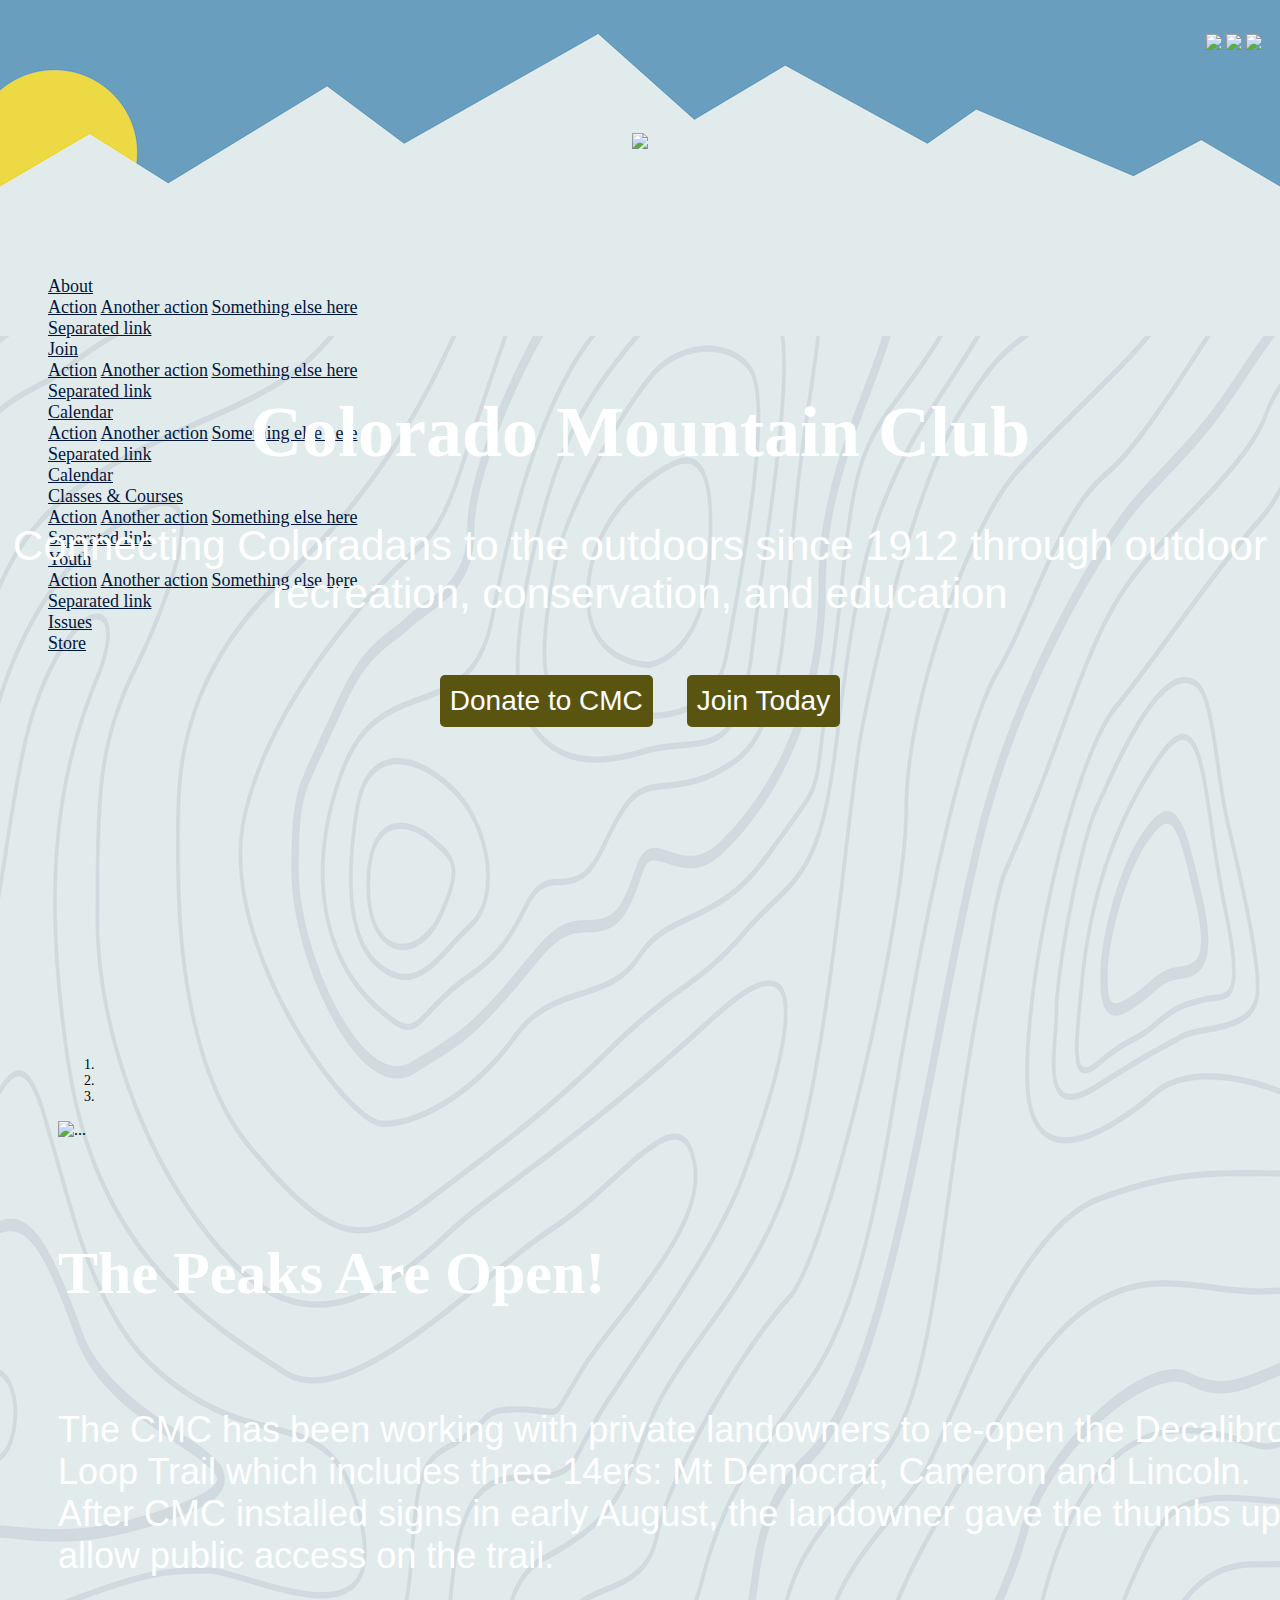
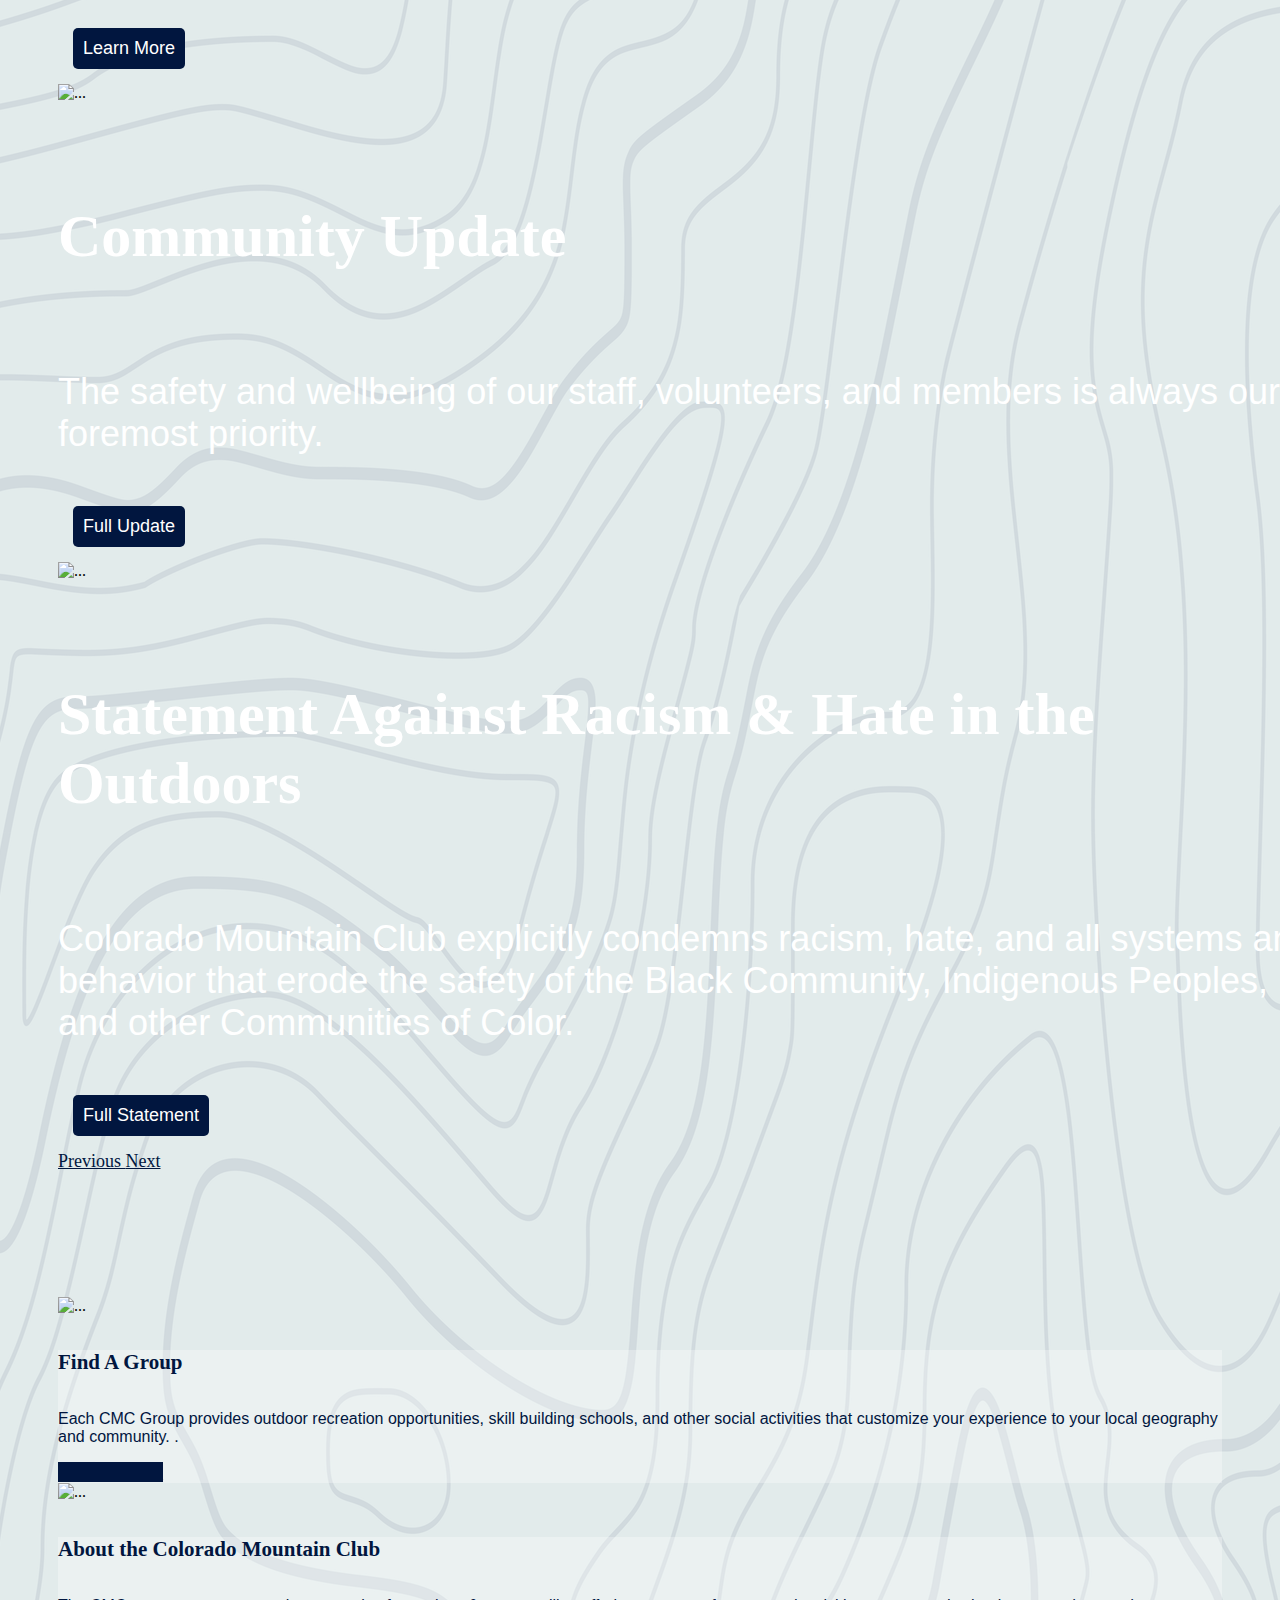
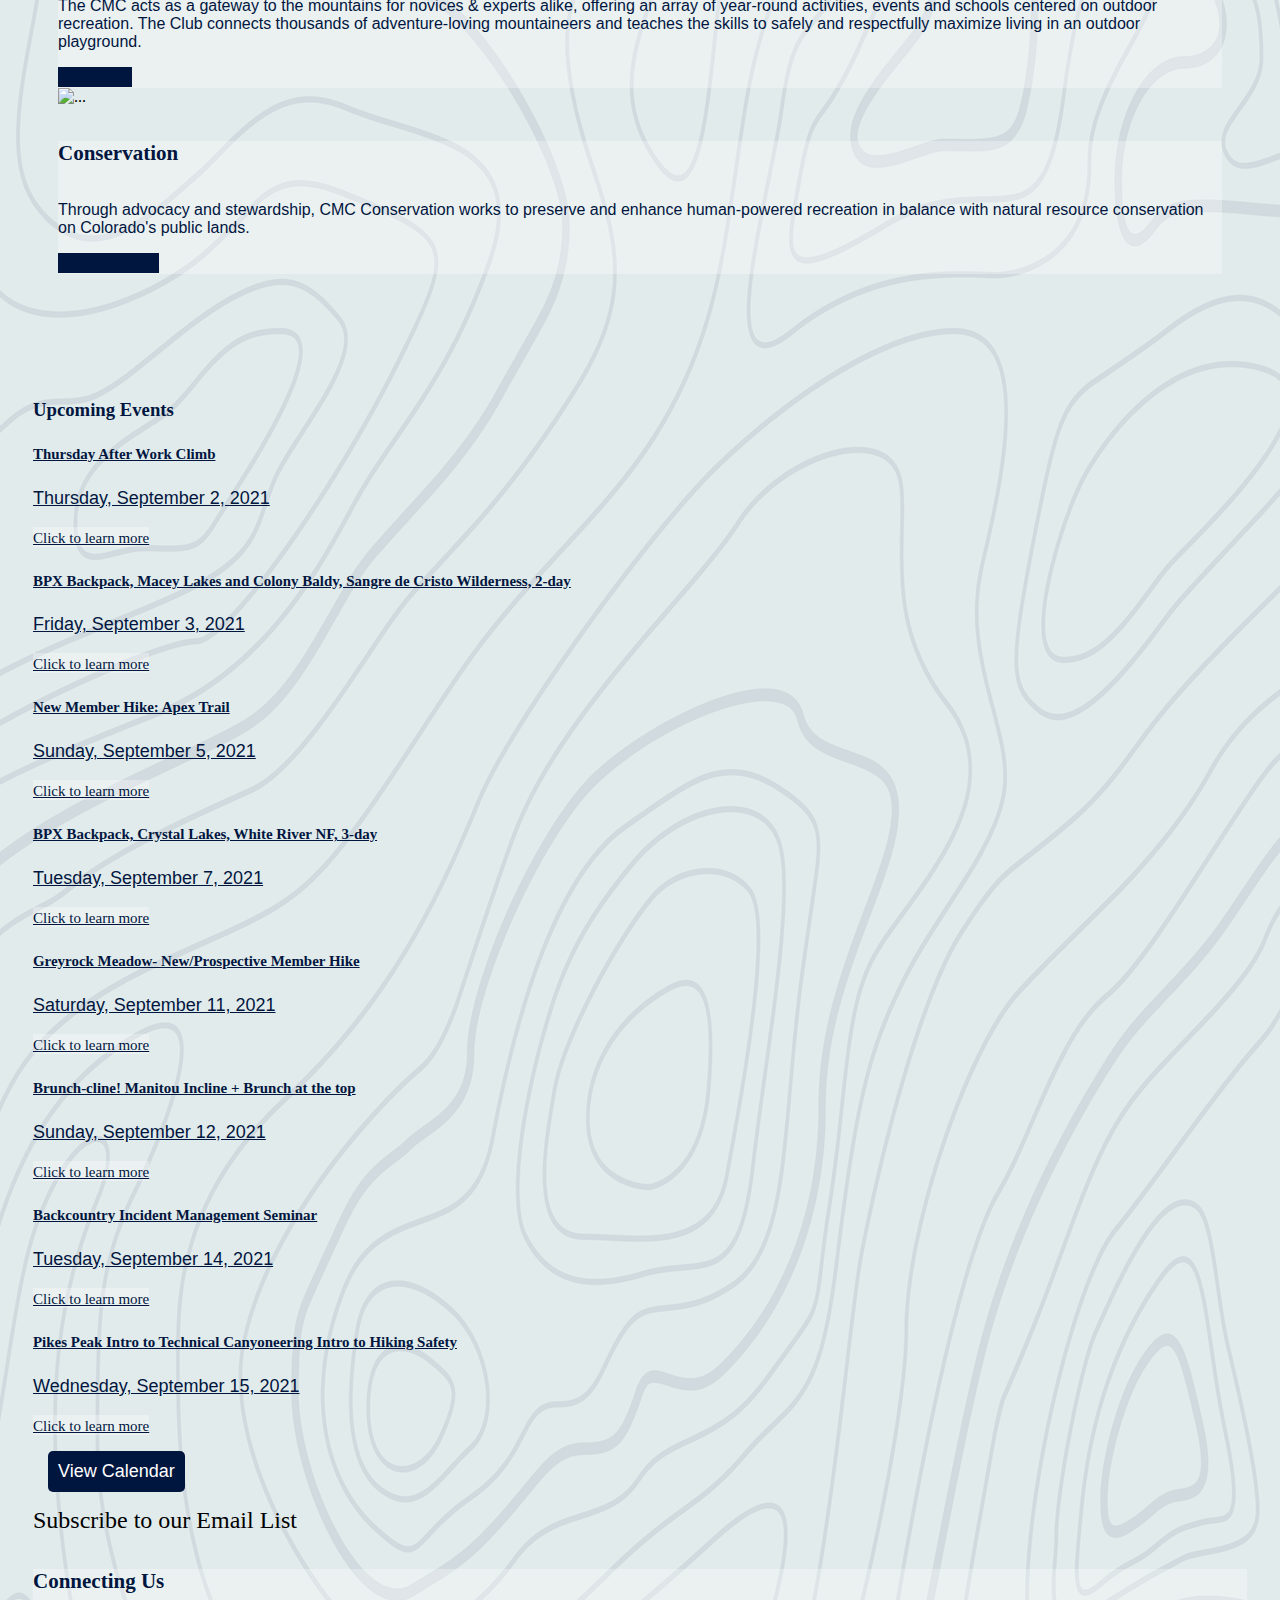
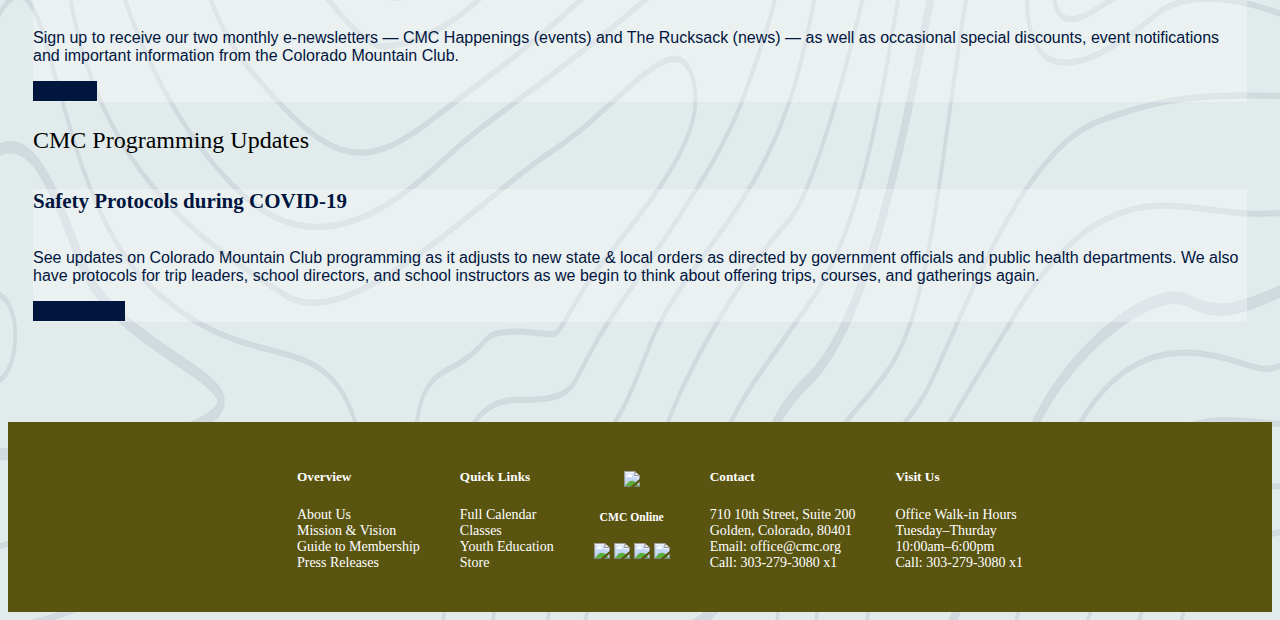
==== index.html @ 7814a01b "code" ====
<!DOCTYPE html>
<html lang="en">

<head>
    <title>CMC Redesign</title>

    <link rel="stylesheet" href="https://cdn.jsdelivr.net/npm/bootstrap@4.6.0/dist/css/bootstrap.min.css" integrity="sha384-B0vP5xmATw1+K9KRQjQERJvTumQW0nPEzvF6L/Z6nronJ3oUOFUFpCjEUQouq2+l" crossorigin="anonymous">

    <link rel="stylesheet" href="css/index.css">


</head>

<body>
    <header>

        <!--Mountain Header Graphic Here-->

 <div class="container-grid">
  <div class="iconBar">
      <ul>
        <li class="inline-block"> <img src="Images/icons/donate.png" width="75%"> </li>
        <li class="inline-block"> <img src="Images/icons/login@2x.png" width="75%"> </li>
        <li class="inline-block"> <img src="Images/icons/search.png" width="75%"> </li>
      </ul>
  </div> 

  <div class="logo">
    <img src="Images/logo-cmc@2x.png">
  </div>

</div>

        

        <!--Navigation start -->

          <ul class="nav justify-content-center">
            <li class="nav-item dropdown">
              <a class="nav-link dropdown-toggle" data-toggle="dropdown" href="#" role="button" aria-haspopup="true" aria-expanded="false">About</a>
              <div class="dropdown-menu">
                <a class="dropdown-item" href="#">Action</a>
                <a class="dropdown-item" href="#">Another action</a>
                <a class="dropdown-item" href="#">Something else here</a>
                <div class="dropdown-divider"></div>
                <a class="dropdown-item" href="#">Separated link</a>
              </div>
            </li>
            <li class="nav-item dropdown">
              <a class="nav-link dropdown-toggle" data-toggle="dropdown" href="#" role="button" aria-haspopup="true" aria-expanded="false">Join</a>
              <div class="dropdown-menu">
                <a class="dropdown-item" href="#">Action</a>
                <a class="dropdown-item" href="#">Another action</a>
                <a class="dropdown-item" href="#">Something else here</a>
                <div class="dropdown-divider"></div>
                <a class="dropdown-item" href="#">Separated link</a>
              </div>
            </li>
            <li class="nav-item dropdown">
              <a class="nav-link dropdown-toggle" data-toggle="dropdown" href="#" role="button" aria-haspopup="true" aria-expanded="false">Calendar</a>
              <div class="dropdown-menu">
                <a class="dropdown-item" href="#">Action</a>
                <a class="dropdown-item" href="#">Another action</a>
                <a class="dropdown-item" href="#">Something else here</a>
                <div class="dropdown-divider"></div>
                <a class="dropdown-item" href="#">Separated link</a>
              </div>
            </li>
            
            <li class="nav-item">
              <a class="nav-link active" href="#">Calendar</a>
            </li>
        
            <li class="nav-item dropdown">
              <a class="nav-link dropdown-toggle" data-toggle="dropdown" href="#" role="button" aria-haspopup="true" aria-expanded="false">Classes & Courses</a>
              <div class="dropdown-menu">
                <a class="dropdown-item" href="#">Action</a>
                <a class="dropdown-item" href="#">Another action</a>
                <a class="dropdown-item" href="#">Something else here</a>
                <div class="dropdown-divider"></div>
                <a class="dropdown-item" href="#">Separated link</a>
              </div>
            </li>
        
            <li class="nav-item dropdown">
              <a class="nav-link dropdown-toggle" data-toggle="dropdown" href="#" role="button" aria-haspopup="true" aria-expanded="false">Youth</a>
              <div class="dropdown-menu">
                <a class="dropdown-item" href="#">Action</a>
                <a class="dropdown-item" href="#">Another action</a>
                <a class="dropdown-item" href="#">Something else here</a>
                <div class="dropdown-divider"></div>
                <a class="dropdown-item" href="#">Separated link</a>
              </div>
            </li>
        
            <li class="nav-item">
              <a class="nav-link" href="#">Issues</a>
            </li>
            <li class="nav-item">
              <a class="nav-link" href="#">Store</a>
            </li>
        
          </ul>
 <!--Navigation end-->

    </header>

<!--jumbotron start--> 
<div class="jumbotron jumbotron-fluid">

 

    <div class="container">
      <h1 class="display-4">Colorado Mountain Club</h1>
      <p class="lead">Connecting Coloradans to the outdoors since 1912 through outdoor recreation, conservation, and education</p>
      <div class="headerBtns">
        <button class="greenBtns">Donate to CMC</button>
        <button class="greenBtns">Join Today</button>
      </div>
    </div>
  </div>

<!--jumbotron end--> 

<!--carousel start--> 

<div class="slider">

  <div id="carouselExampleCaptions" class="carousel slide carousel-fade" data-ride="carousel">
      <ol class="carousel-indicators">
        <li data-target="#carouselExampleCaptions" data-slide-to="0" class="active"></li>
        <li data-target="#carouselExampleCaptions" data-slide-to="1"></li>
        <li data-target="#carouselExampleCaptions" data-slide-to="2"></li>
      </ol>
      <div class="carousel-inner">
        <div class="carousel-item active">
          <img src="Images/peaksopen.jpg" class="d-block w-100" alt="...">
          <div class="carousel-caption d-md-block">
            <h5 class="sliderHeader">The Peaks Are Open!</h5>
            <p class="sliderText">The CMC has been working with private landowners to re-open the Decalibron Loop Trail which includes three 14ers: Mt Democrat, Cameron and Lincoln. After CMC installed signs in early August, the landowner gave the thumbs up to allow public access on the trail.</p>
            <button class="blueBtn">Learn More</button>
          </div>
        </div>
        <div class="carousel-item">
          <img src="Images/hands.jpeg" class="d-block w-100" alt="...">
          <div class="carousel-caption d-md-block">
            <h5 class="sliderHeader">Community Update</h5>
            <p class="sliderText">The safety and wellbeing of our staff, volunteers, and members is always our foremost priority.</p>
            <button class="blueBtn">Full Update</button>
          </div>
        </div>
        <div class="carousel-item">
          <img src="Images/againsthate.jpeg" class="d-block w-100" alt="...">
          <div class="carousel-caption d-md-block">
            <h5 class="sliderHeader">Statement Against Racism & Hate
              in the Outdoors</h5>
            <p class="sliderText">Colorado Mountain Club explicitly condemns racism, hate, and all systems and behavior that erode the safety of the Black Community, Indigenous Peoples, and other Communities of Color.</p>
            <button class="blueBtn">Full Statement</button>
          </div>
        </div>
      </div>
      <a class="carousel-control-prev" href="#carouselExampleCaptions" role="button" data-slide="prev">
        <span class="carousel-control-prev-icon" aria-hidden="true"></span>
        <span class="sr-only">Previous</span>
      </a>
      <a class="carousel-control-next" href="#carouselExampleCaptions" role="button" data-slide="next">
        <span class="carousel-control-next-icon" aria-hidden="true"></span>
        <span class="sr-only">Next</span>
      </a>
    </div>
  </div>
  <!--carousel end--> 

 <!--3 main cards start-->   
<div class="mainCards">
    <div class="row">

        <div class="col-lg-4 col-md-4 col-sm-12">
          <div class="card">
            <img src="Images/findagroup.jpg" class="card-img-top" alt="...">
            <div class="card-body">
              <h5 class="card-title">Find A Group</h5>
              <p class="card-text">Each CMC Group provides outdoor recreation opportunities, skill building schools, and other social activities that customize your experience to your local geography and community. .</p>
              <a href="#" class="btn btn-primary">Find a Group</a>
            </div>
          </div>
        </div>

        <div class="col-lg-4 col-md-4 col-sm-12">
            <div class="card">
                <img src="Images/groupski.jpeg" class="card-img-top" alt="...">
              <div class="card-body">
                <h5 class="card-title">About the Colorado Mountain Club</h5>
                <p class="card-text">The CMC acts as a gateway to the mountains for novices & experts alike, offering an array of year-round activities, events and schools centered on outdoor recreation. The Club connects thousands of adventure-loving mountaineers and teaches the skills to safely and respectfully maximize living in an outdoor playground.</p>
                <a href="#" class="btn btn-primary">About Us</a>
              </div>
            </div>
          </div>

          <div class="col-lg-4 col-md-4 col-sm-12">
            <div class="card">
              <img src="Images/conservation.jpeg" class="card-img-top" alt="...">
              <div class="card-body">
                <h5 class="card-title">Conservation</h5>
                <p class="card-text">Through advocacy and stewardship, CMC Conservation works to preserve and enhance human-powered recreation in balance with natural resource conservation on Colorado's public lands.</p>
                <a href="#" class="btn btn-primary">Get Involved</a>
              </div>
            </div>
          </div>

      </div>
</div>
<!--3 main cards end--> 
 

<!--bottom info start--> 

<!--calendar start--> 
<div class="calendar">
  <h3>Upcoming Events</h3>
  <div class="row">
    

    <div class="col-lg-3 col-md-3 col-sm-6">
  
      <div class="list-group list-group-flush">
        <a href="#" class="list-group-item list-group-item-action">
          <div class="d-flex w-100 justify-content-between">
            <h5 class="mb-1">Thursday After Work Climb</h5>
          </div>
          <p class="mb-1">Thursday, September 2, 2021</p>
          <small>Click to learn more</small>
        </a>
        <a href="#" class="list-group-item list-group-item-action">
          <div class="d-flex w-100 justify-content-between">
            <h5 class="mb-1">BPX Backpack, Macey Lakes and Colony Baldy, Sangre de Cristo Wilderness, 2-day</h5>
          </div>
          <p class="mb-1">Friday, September 3, 2021</p>
          <small class="text-muted">Click to learn more</small>
        </a>
        <a href="#" class="list-group-item list-group-item-action">
          <div class="d-flex w-100 justify-content-between">
            <h5 class="mb-1">New Member Hike: Apex Trail</h5>
          </div>
          <p class="mb-1">Sunday, September 5, 2021</p>
          <small class="text-muted">Click to learn more</small>
        </a>
        <a href="#" class="list-group-item list-group-item-action">
          <div class="d-flex w-100 justify-content-between">
            <h5 class="mb-1">BPX Backpack, Crystal Lakes, White River NF, 3-day</h5>
          </div>
          <p class="mb-1">Tuesday, September 7, 2021</p>
          <small>Click to learn more</small>
        </a>
      </div>
    </div>

    <div class="col-lg-3 col-md-3 col-sm-6">
      <div class="list-group list-group-flush">
        
        <a href="#" class="list-group-item list-group-item-action">
          <div class="d-flex w-100 justify-content-between">
            <h5 class="mb-1">Greyrock Meadow- New/Prospective Member Hike</h5>
          </div>
          <p class="mb-1">Saturday, September 11, 2021</p>
          <small class="text-muted">Click to learn more</small>
        </a>
        <a href="#" class="list-group-item list-group-item-action">
          <div class="d-flex w-100 justify-content-between">
            <h5 class="mb-1">Brunch-cline! Manitou Incline + Brunch at the top</h5>
          </div>
          <p class="mb-1">Sunday, September 12, 2021</p>
          <small class="text-muted">Click to learn more</small>
        </a>
        <a href="#" class="list-group-item list-group-item-action">
          <div class="d-flex w-100 justify-content-between">
            <h5 class="mb-1">Backcountry Incident Management Seminar</h5>
          </div>
          <p class="mb-1">Tuesday, September 14, 2021</p>
          <small class="text-muted">Click to learn more</small>
        </a>
        <a href="#" class="list-group-item list-group-item-action">
          <div class="d-flex w-100 justify-content-between">
            <h5 class="mb-1">Pikes Peak Intro to Technical Canyoneering Intro to Hiking Safety</h5>
          </div>
          <p class="mb-1">Wednesday, September 15, 2021</p>
          <small class="text-muted">Click to learn more</small>
        </a>
      </div>
      <button class="blueBtn togglebtn">View Calendar</button>
      <div class="calToggle">
        <img src="Images/calendar-popup@2x.png" alt="calendar">
      </div>
    </div>
    
 <!--calendar end-->

    <div class="col-lg-6 col-md-6 col-sm-12">
      <div class="col-lg-12 col-md-12">
        <div class="card infoCard">
          <div class="card-header">
            Subscribe to our Email List
          </div>
          <div class="card-body">
            <h5 class="card-title">Connecting Us</h5>
            <p class="card-text">Sign up to receive our two monthly e-newsletters — CMC Happenings (events) and The Rucksack (news) — as well as occasional special discounts, event notifications and important information from the Colorado Mountain Club.</p>
            <a href="#" class="btn btn-primary">Sign Up</a>
          </div>
        </div>
        </div>
        
        <div class="col-lg-12 col-md-12">
        <div class="card infoCard">
          <div class="card-header">
            CMC Programming Updates
          </div>
          <div class="card-body">
            <h5 class="card-title">Safety Protocols during COVID-19</h5>
            <p class="card-text">See updates on Colorado Mountain Club programming as it adjusts to new state & local orders as directed by government officials and public health departments. We also have protocols for trip leaders, school directors, and school instructors as we begin to think about offering trips, courses, and gatherings again. </p>
            <a href="#" class="btn btn-primary">Learn More</a>
          </div>
        </div>
        </div>

    </div>
  <!--bottom info end-->

  </div>
</div>




<footer>

  <div class="row footerBox">
    <div class="col-lg-2 col-md-4 col-sm-12">
      <ul class="overview">
        <h5 class="footerHeading">Overview</h5>
          <li class="footItem">About Us</li>
          <li class="footItem">Mission & Vision</li>
          <li class="footItem">Guide to Membership</li>
          <li class="footItem">Press Releases</li>
      </ul>
    </div>

    <div class="col-lg-2 col-md-4 col-sm-12">
      <ul class="quickLinks">
        <h5 class="footerHeading">Quick Links</h5>
          <li class="footItem">Full Calendar</li>
          <li class="footItem">Classes</li>
          <li class="footItem">Youth Education</li>
          <li class="footItem">Store</li>
      </ul>
    </div>

    <div class="col-lg-2 col-md-4 col-sm-12">
      <ul class="socialLinks">
        <img src="Images/small-logo@2x.png">
          <li class="footItem"> <h5 class="footerHeading">CMC Online</h5> </li>
          <li class="footItem inline-block"> <img src="Images/icons/Icon awesome-facebook-square@2x.png"> </li>
          <li class="footItem inline-block"> <img src="Images/icons/Icon awesome-twitter@2x.png"> </li>
          <li class="footItem inline-block"> <img src="Images/icons/Icon awesome-instagram@2x.png"> </li>
          <li class="footItem inline-block"> <img src="Images/icons/Icon awesome-youtube@2x.png"> </li>
      </ul>
      
    </div>

    <div class="col-lg-2 col-md-4 col-sm-12">
      <ul class="contact">
        <h5 class="footerHeading">Contact</h5>
          <li class="footItem">710 10th Street, Suite 200<br>Golden, Colorado, 80401</li>
          <li class="footItem">Email: office@cmc.org</li>
          <li class="footItem">Call: 303-279-3080 x1</li>
      </ul>
    </div>

    <div class="col-lg-2 col-md-4 col-sm-12">
      <ul class="visit">
        <h5 class="footerHeading">Visit Us</h5>
        <li class="footItem">Office Walk-in Hours</li>
          <li class="footItem">Tuesday–Thurday <br> 10:00am–6:00pm</li>
          <li class="footItem">Call: 303-279-3080 x1</li>
      </ul>
    </div>

  </div>

</footer>




</body>


<script src="https://code.jquery.com/jquery-3.5.1.slim.min.js" integrity="sha384-DfXdz2htPH0lsSSs5nCTpuj/zy4C+OGpamoFVy38MVBnE+IbbVYUew+OrCXaRkfj" crossorigin="anonymous"></script>
<script src="https://cdn.jsdelivr.net/npm/bootstrap@4.6.0/dist/js/bootstrap.bundle.min.js" integrity="sha384-Piv4xVNRyMGpqkS2by6br4gNJ7DXjqk09RmUpJ8jgGtD7zP9yug3goQfGII0yAns" crossorigin="anonymous"></script>

<script src="js.js"></script>

</html>
---- css/index.css ----
body {
    background-image: url('../images/topo-map-bg-01.png');
    background-position: top;
    background-repeat: no-repeat;
}

.nav, a {
    color: #01163F;
    font-family: 'Montserrat';
    font-size: 18px;
}

.nav, a:hover {
    color: #707070;
}

header {
    height: 335px;
}



.container-grid {
    display: grid;
    height: 250px;
    grid-template-columns: 1fr 1fr 1fr;
    grid-template-rows: 1fr 1fr;
    grid-template-areas: "iconBar iconBar iconBar"
    "logo logo logo";
}

.iconBar {
    text-align: right;
    padding: 10px;
    grid-area: iconBar;
}

.logo {
    text-align: center; 
    grid-area: logo;

}


.mainCards {
    padding: 25px;
    margin: 25px;
}

.secondCards {
    padding: 25px;
    margin: 25px;
}

.slider {
    padding: 50px;
    width: 100%;
}



.jumbotron {
    background-image: url("../Images/header-img@2x.png");
    background-size: cover;
    background-repeat: none;
    height: 600px;
}

h1, h2, h3, h4, h5 {
    font-family: 'Montserrat';
    color: #01163F;
}


p {
    font-family: 'helvetica';
    size: 18px;
    color: #01163F;
}

.btn-primary {
    background-color: #01163F;
    border-color: #01163F;
    font-family: 'helvetica';
}

.btn-primary:hover {
    background-color: #699EBF;
    border-color: #699EBF;
    font-family: 'helvetica';
}

.greenBtns {
    background-color: #595410;
    border-color: #595410;
    border-radius: 5px;
    font-family: 'helvetica';
    font-size: 28px;
    color: white;
    margin: 15px;
    padding: 10px;
    border-style: none;
    
}

.greenBtns:hover {
    background-color: #699EBF;
    border-color: #699EBF;
    font-size: 32px;
    box-shadow: 0 12px 16px 0 rgba(0,0,0,0.24), 0 17px 50px 0 rgba(0,0,0,0.19);
    margin: 15px;
    padding: 15px;
}

.blueBtn {
    background-color: #01163F;
    border-color: #01163F;
    font-family: 'helvetica';
    border-radius: 5px;
    font-family: 'helvetica';
    font-size: 18px;
    color: white;
    margin: 15px;
    padding: 10px;
    border-style: none;
}

.blueBtn:hover {
    background-color: #699EBF;
    border-color: #699EBF;
}

.display-4 {
    color: white;
    font-size: 72px;
    text-align: center;
    font-weight: bold;
}

.lead {
    color: white;
    font-size: 42px;
    text-align: center;
}

.headerBtns {
    text-align: center;
}

.calendar {
    margin: 25px;
    margin-bottom: 100px;
    background-color: none;
}

.list-group {
    color: #01163F;
}

.list-group-item-action {
    background-color: rgba(255, 255, 255, 0.3);
}

.mb-1 {
    color: #01163F;
}

p.mb-1 {
    font-family: 'helvetica';
}

.sliderHeader {
    font-size: 60px;
    font-family: 'Montserrat';
    color: white;

}

.sliderText {
    font-size: 36px;
    font-family: 'helvetica';
    color: white;
}

.infoCard {
    margin-bottom: 25px;
}

.mainCards {
    margin-top: 50px;
    margin-bottom: 100px;
}

.card-header {
    font-family: 'Montserrat';
    font-size: 24px;
}

.card-title {
    font-family: 'Montserrat';
    font-size: 21px;
}

.footerBox {
    display: flex;
    align-items: center;
   justify-content: center;
   background-color: #595410;
   padding: 25px;
   
}

.footItem, ul {
   list-style-type: none;
   color: white;

}

.footItem, li {
    font-size: 14px;
}

.inline-block {
    display: inline-block;
     
}

.footerHeading {
    color: white;
}

.socialLinks {
    text-align: center;
}

.calToggle {
	display:none;
}


/* join page */

.memberQuotes {
    color: #595410;
    font-size: 24px;
    font-weight: light;

}

.card-body, .quoteCards {
    background-color: rgba(255, 255, 255, 0.3);
}

.copy {
    margin-left: 100px;
    margin-right: 100px;
    padding: 25px;
    text-align: center;
    
}



.joinCards {
    padding: 25px;
    margin: 25px;
    
}

.joinCardsTitle {
    color: white;
    size: 36px;
}

.joinCardsText {
    color: white;
}

.joinCardBody {
    margin-bottom: 25px;
    border-style: none;
}

.groups {
    margin: 50px;
    margin-bottom: 100px;
    background-color: none;
    
}

.btn-link {
    color: #01163F;
    font-size: 18px;

}

.btn-link:hover {
    color: white;
}

.list-group-item-action.active {
    background-color: #595410;
    border-color: #595410;
}

.groupsList {
    background-color: rgba(255, 255, 255, 0.3);
}

.groupsList:hover {
    background-color: #595410;
    border-color: #595410;
    color: white;
}



/* media query */
@media only screen and (max-width: 600px){
    .footerBox {
        display: grid;
        flex-direction: column;
        width: 100%;
        height: 100%;
        padding: 0 auto;
        text-align: center;
        grid-template-columns: 1fr;
        grid-template-areas: "overview"
        "quickLinks"
        "socialLinks"
        "contact"
        "visit";
    }



.display-4 {
    font-size: 36px;
}

.lead {
    font-size: 24px;
}

.slider {
    padding: 3px;
    width: 100%;
}

.sliderHeader {
    font-size: 18px;
}


.sliderText {
    font-size: 16px;
}

.card {
    margin-bottom: 25px;
}

.blueBtn {
    font-size: 14px;
    margin: 5px;
    padding: 5px;
}

.infoCard {
    margin-top: 20px;
    margin-bottom: 20px;
}

};
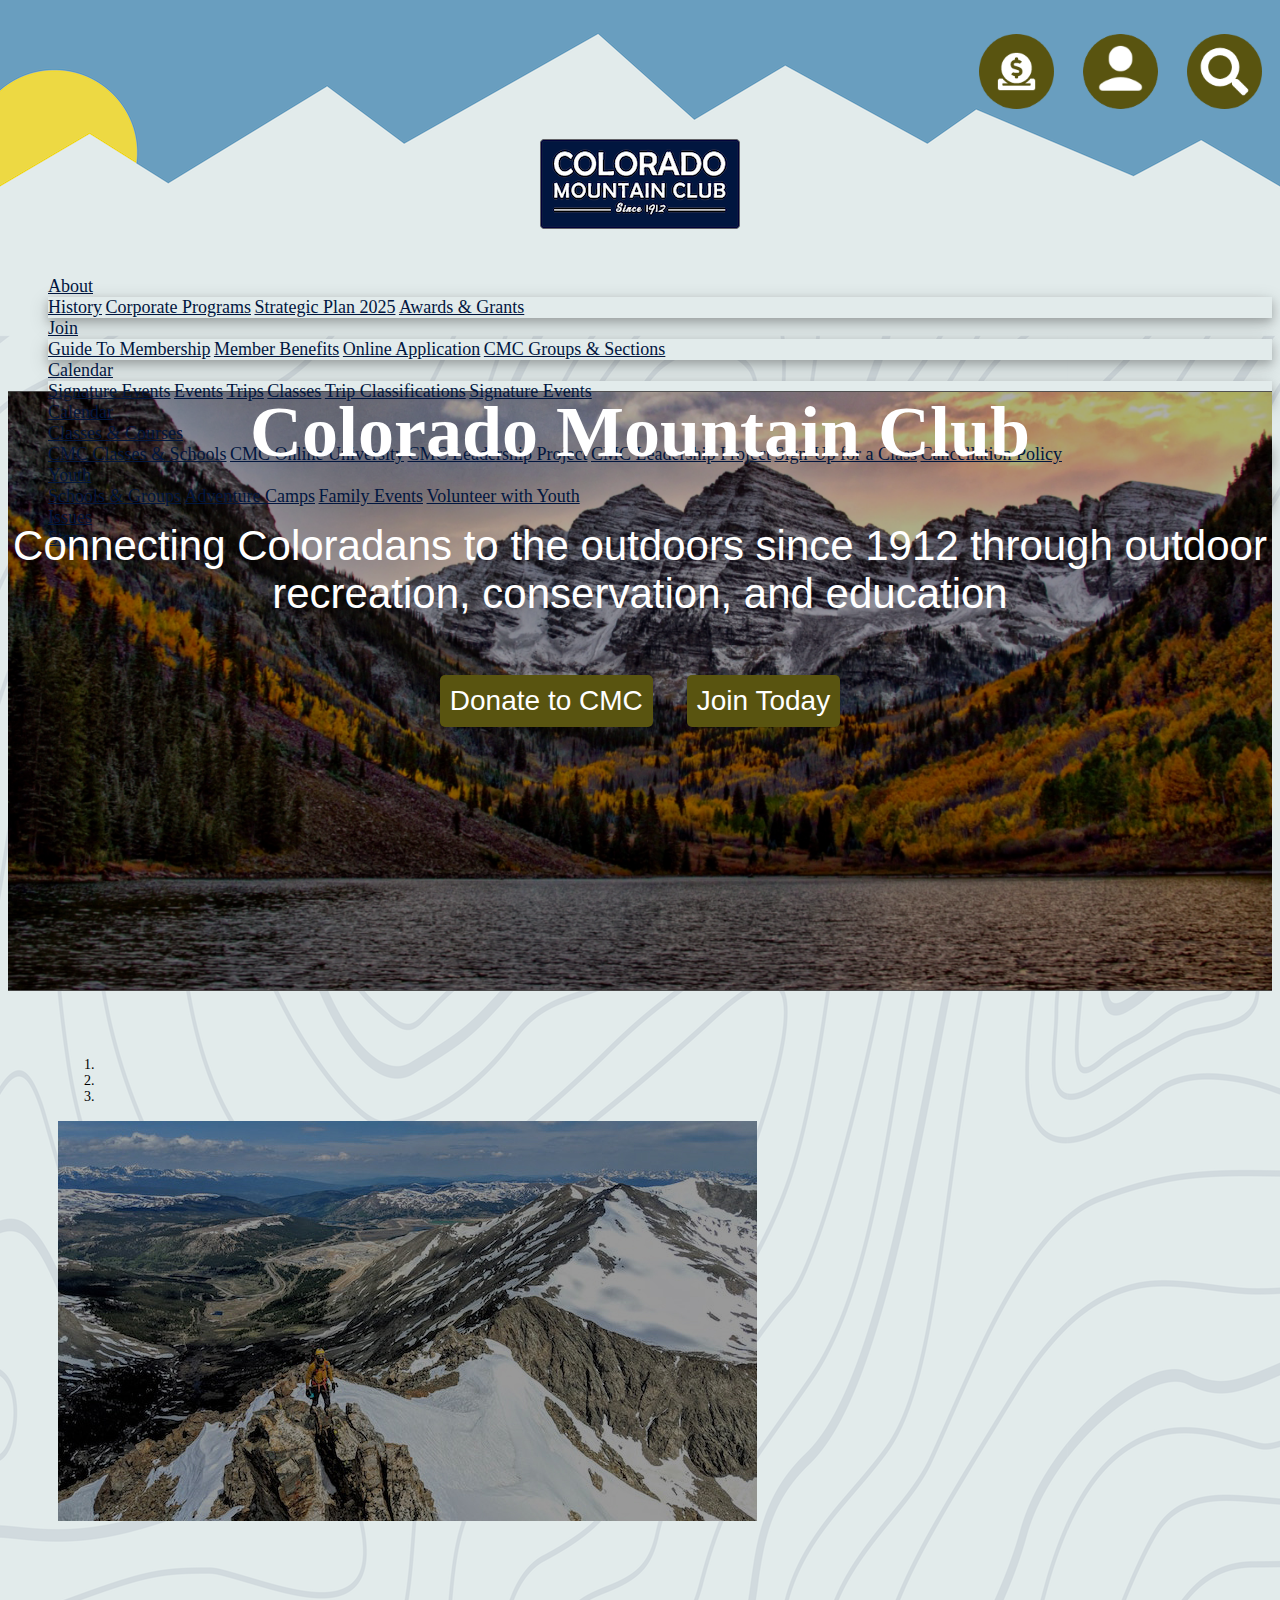
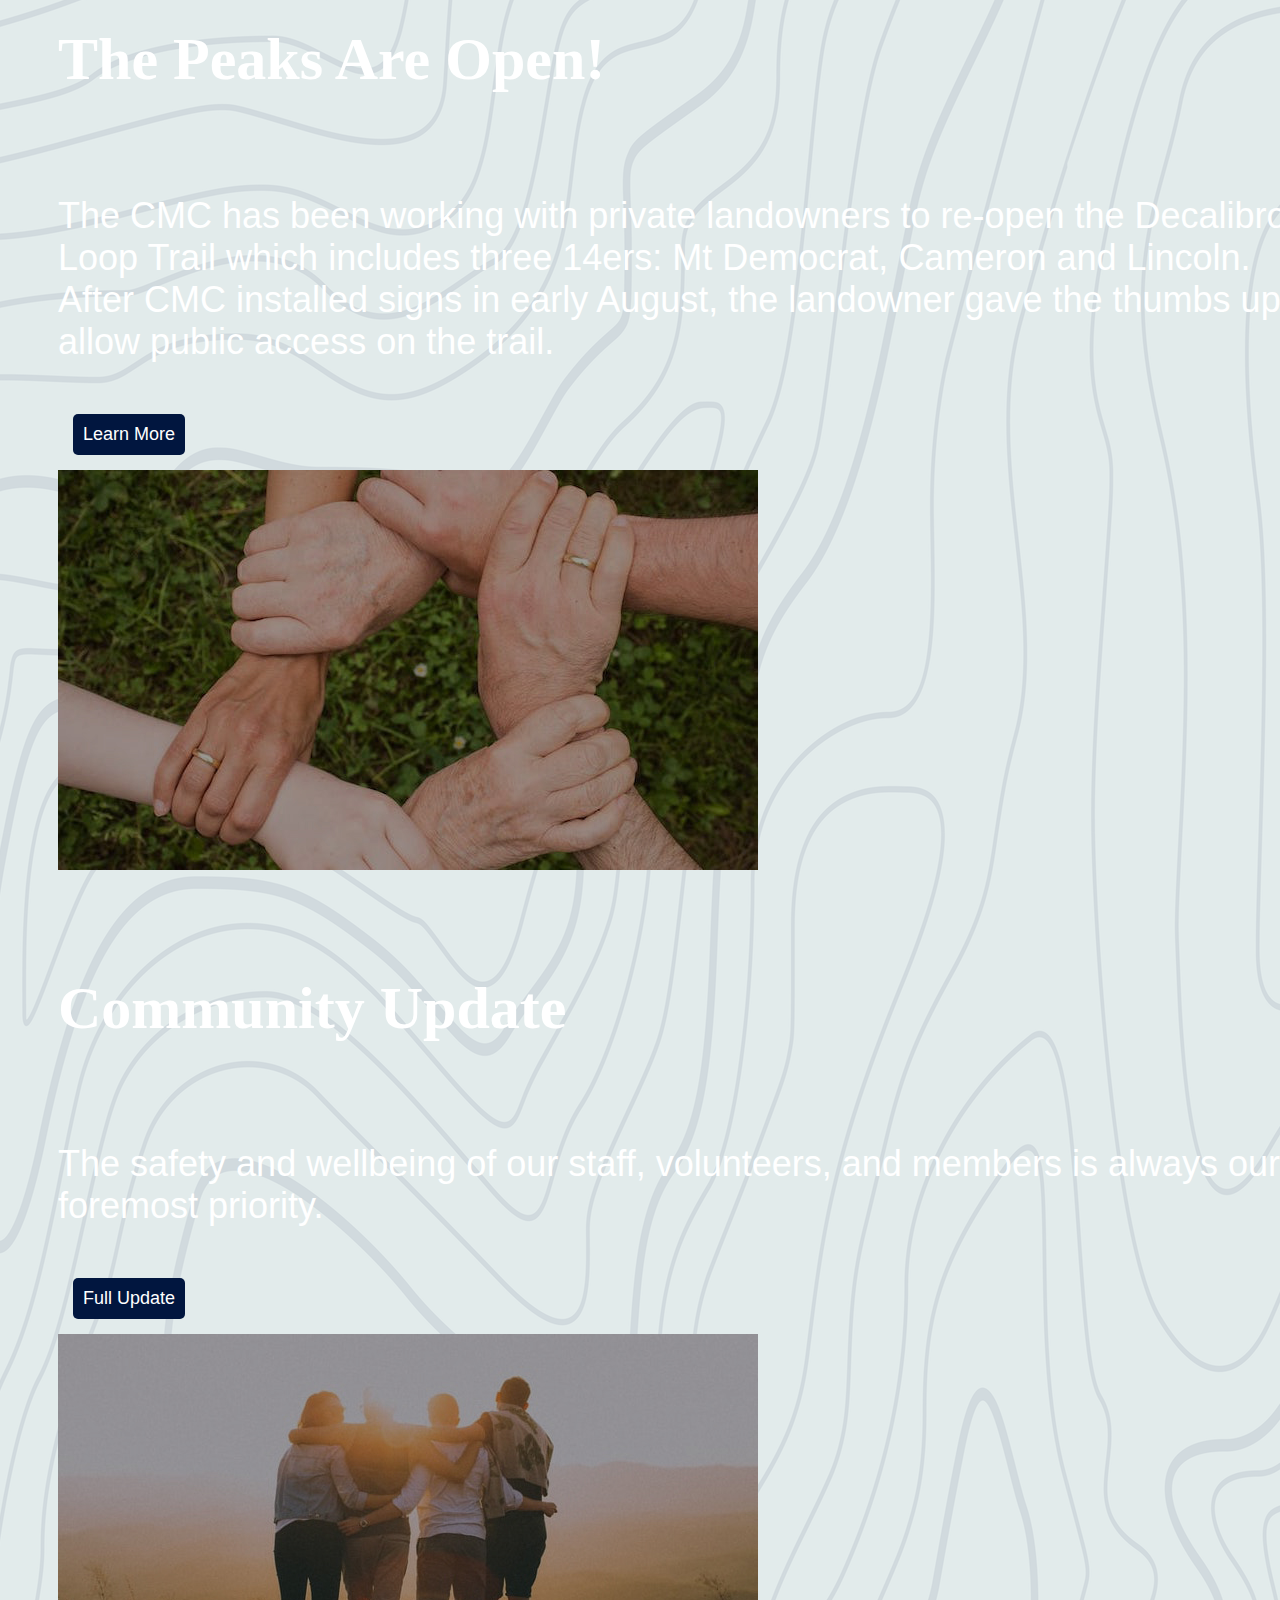
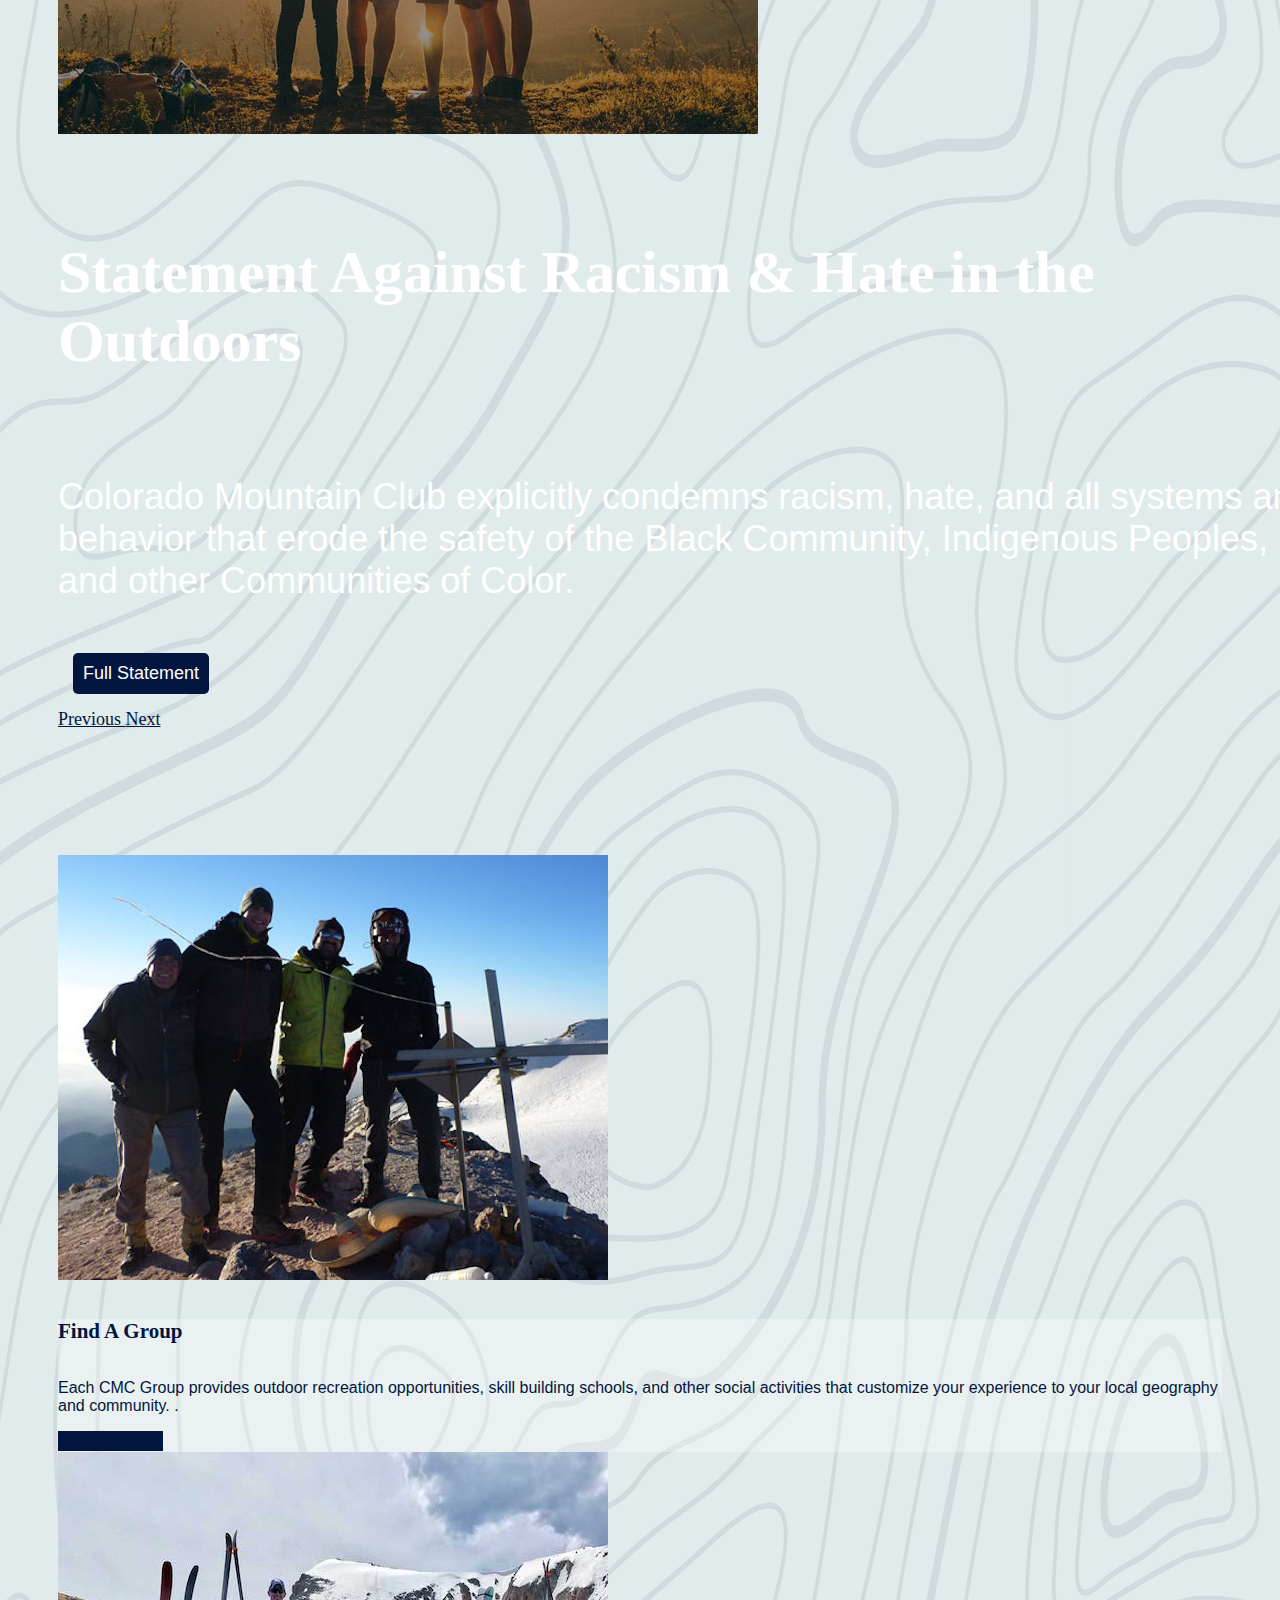
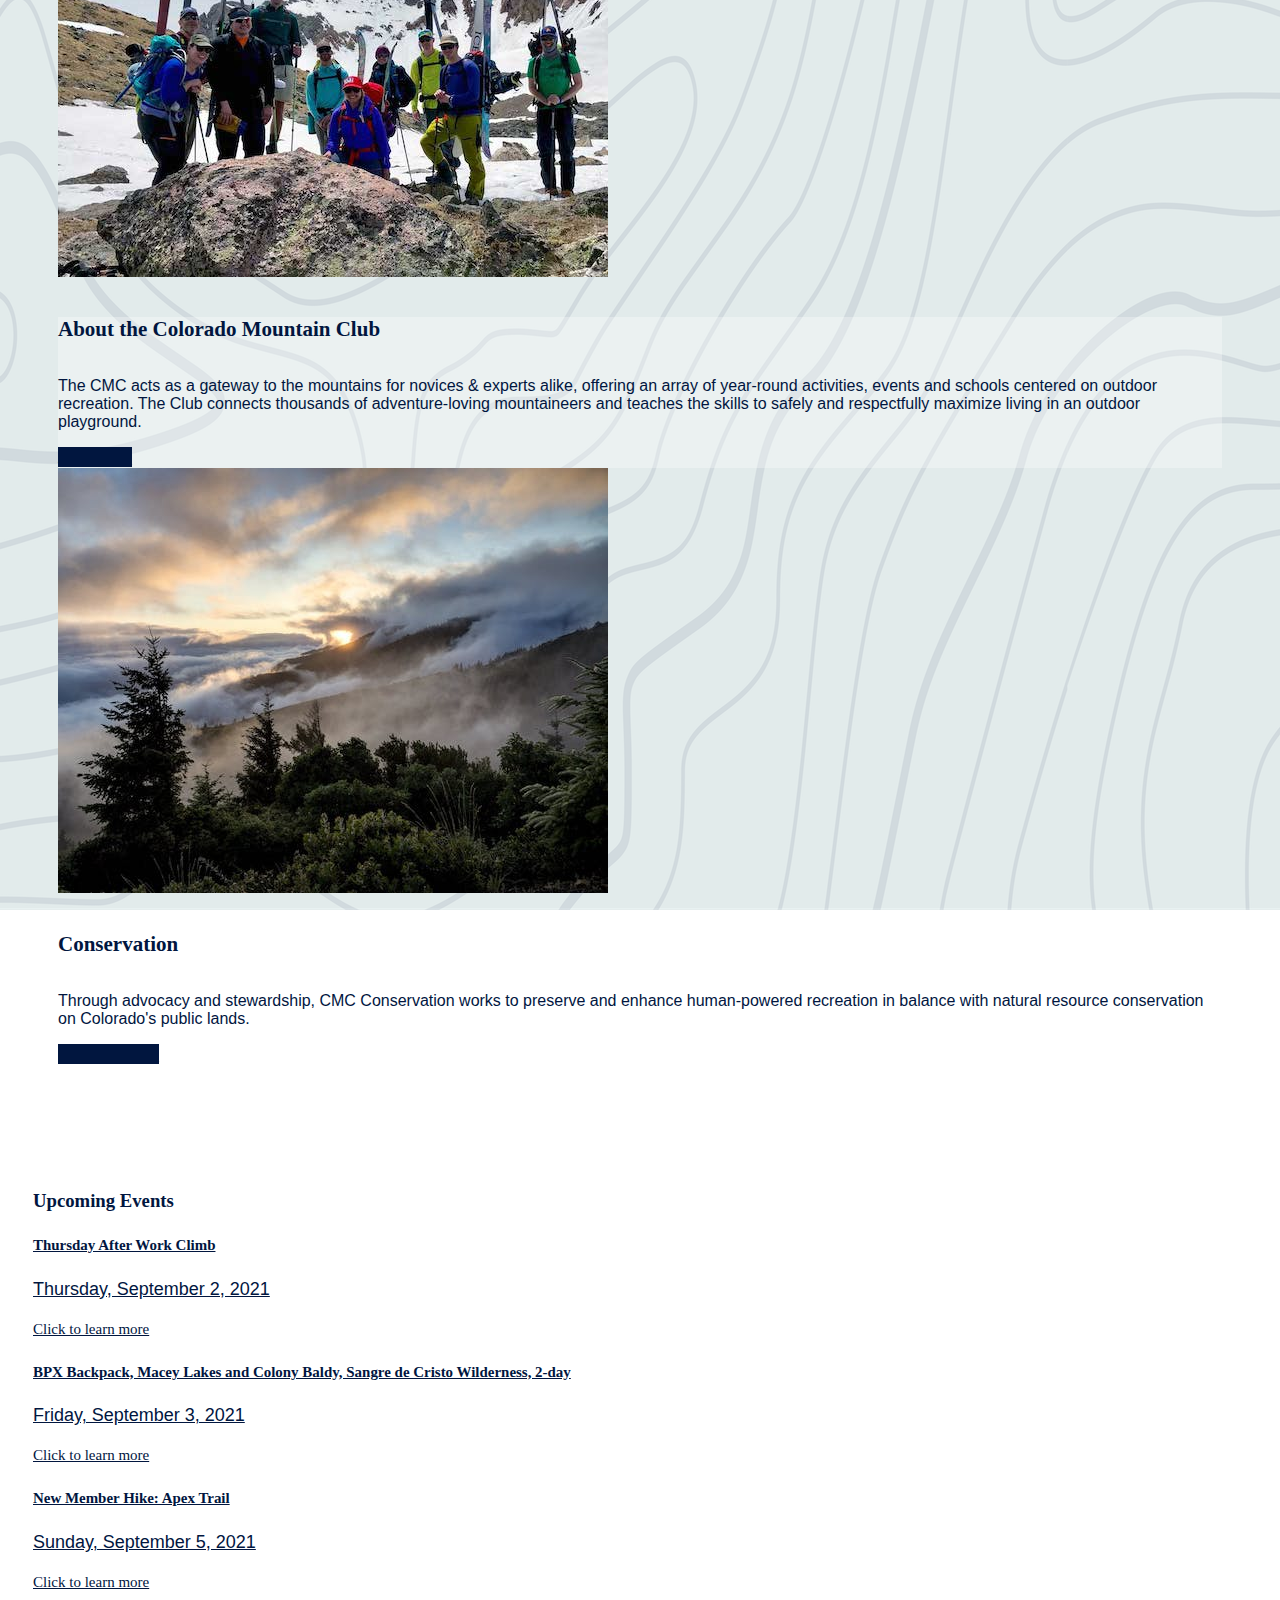
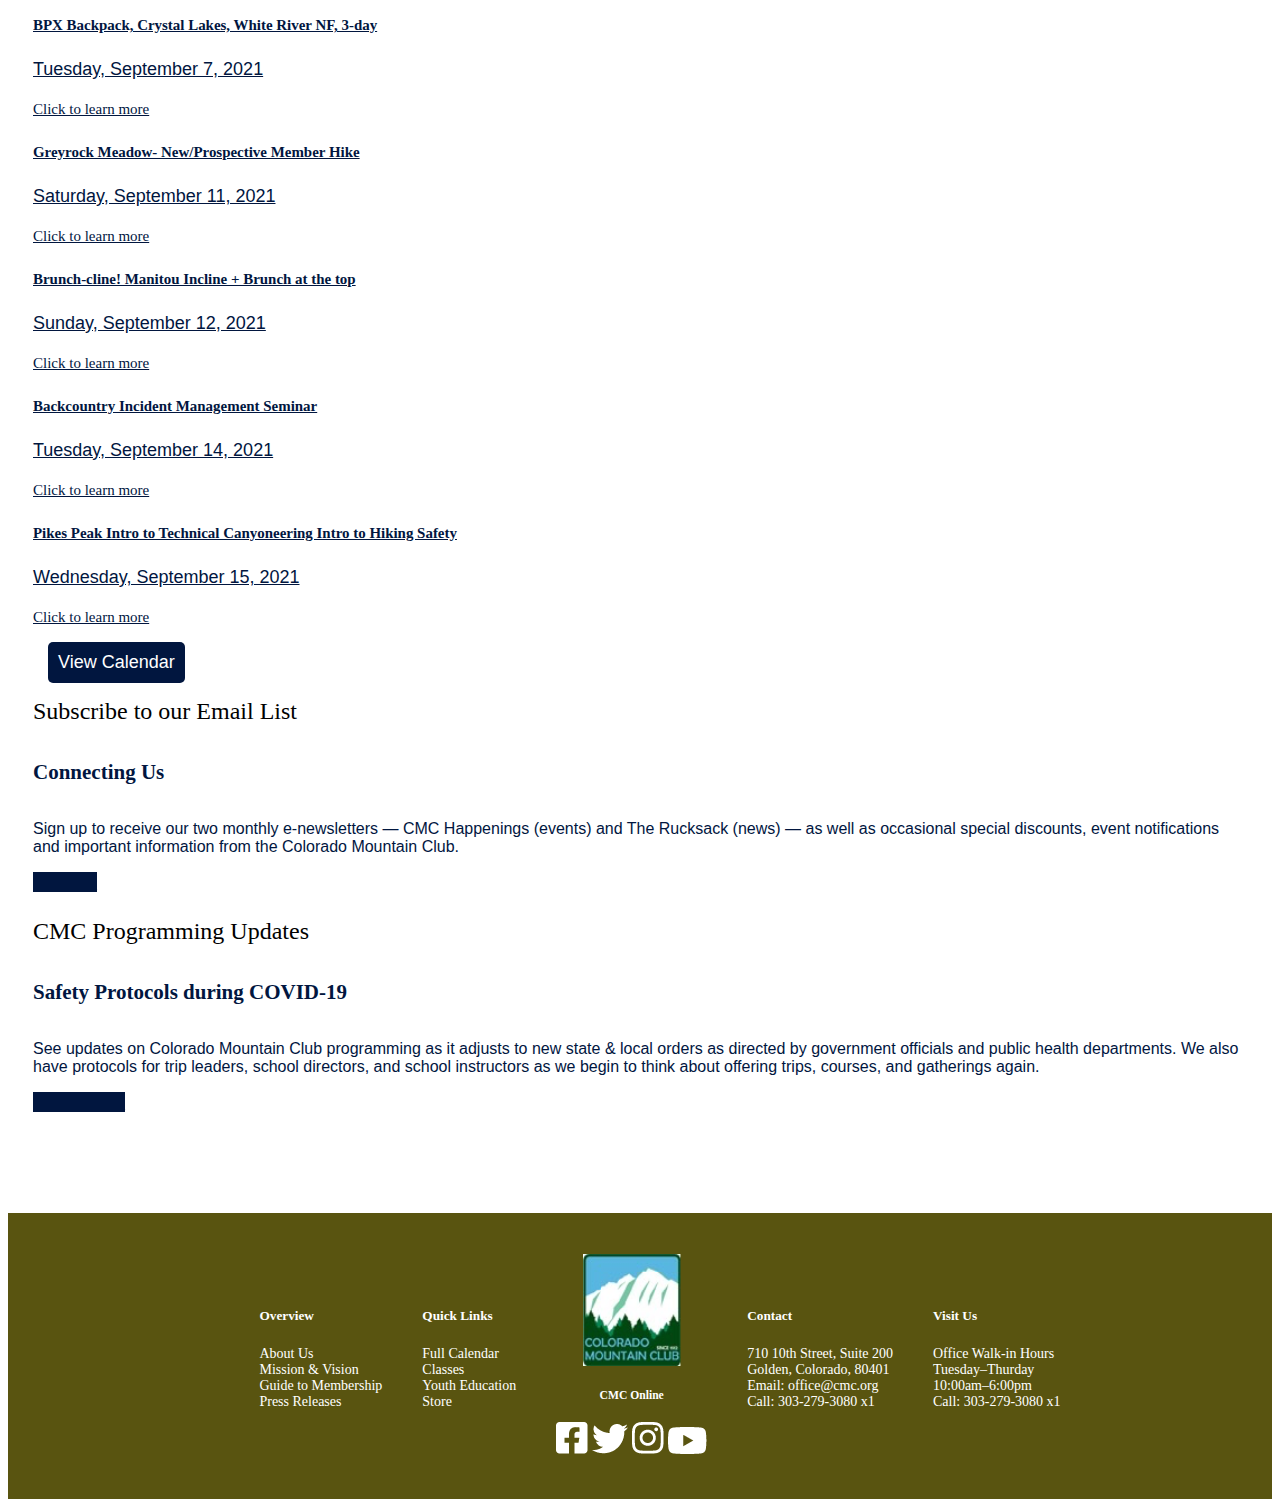
==== commit 1eedb1c3: "linking join page" ====
--- a/index.html
+++ b/index.html
@@ -26,7 +26,9 @@
   </div> 
 
   <div class="logo">
+    <a href="index.html">
     <img src="Images/logo-cmc@2x.png">
+  </a>
   </div>
 
 </div>
@@ -35,72 +37,67 @@
 
         <!--Navigation start -->
 
-          <ul class="nav justify-content-center">
-            <li class="nav-item dropdown">
-              <a class="nav-link dropdown-toggle" data-toggle="dropdown" href="#" role="button" aria-haspopup="true" aria-expanded="false">About</a>
-              <div class="dropdown-menu">
-                <a class="dropdown-item" href="#">Action</a>
-                <a class="dropdown-item" href="#">Another action</a>
-                <a class="dropdown-item" href="#">Something else here</a>
-                <div class="dropdown-divider"></div>
-                <a class="dropdown-item" href="#">Separated link</a>
-              </div>
-            </li>
-            <li class="nav-item dropdown">
-              <a class="nav-link dropdown-toggle" data-toggle="dropdown" href="#" role="button" aria-haspopup="true" aria-expanded="false">Join</a>
-              <div class="dropdown-menu">
-                <a class="dropdown-item" href="#">Action</a>
-                <a class="dropdown-item" href="#">Another action</a>
-                <a class="dropdown-item" href="#">Something else here</a>
-                <div class="dropdown-divider"></div>
-                <a class="dropdown-item" href="#">Separated link</a>
-              </div>
-            </li>
-            <li class="nav-item dropdown">
-              <a class="nav-link dropdown-toggle" data-toggle="dropdown" href="#" role="button" aria-haspopup="true" aria-expanded="false">Calendar</a>
-              <div class="dropdown-menu">
-                <a class="dropdown-item" href="#">Action</a>
-                <a class="dropdown-item" href="#">Another action</a>
-                <a class="dropdown-item" href="#">Something else here</a>
-                <div class="dropdown-divider"></div>
-                <a class="dropdown-item" href="#">Separated link</a>
-              </div>
-            </li>
-            
-            <li class="nav-item">
-              <a class="nav-link active" href="#">Calendar</a>
-            </li>
-        
-            <li class="nav-item dropdown">
-              <a class="nav-link dropdown-toggle" data-toggle="dropdown" href="#" role="button" aria-haspopup="true" aria-expanded="false">Classes & Courses</a>
-              <div class="dropdown-menu">
-                <a class="dropdown-item" href="#">Action</a>
-                <a class="dropdown-item" href="#">Another action</a>
-                <a class="dropdown-item" href="#">Something else here</a>
-                <div class="dropdown-divider"></div>
-                <a class="dropdown-item" href="#">Separated link</a>
-              </div>
-            </li>
-        
-            <li class="nav-item dropdown">
-              <a class="nav-link dropdown-toggle" data-toggle="dropdown" href="#" role="button" aria-haspopup="true" aria-expanded="false">Youth</a>
-              <div class="dropdown-menu">
-                <a class="dropdown-item" href="#">Action</a>
-                <a class="dropdown-item" href="#">Another action</a>
-                <a class="dropdown-item" href="#">Something else here</a>
-                <div class="dropdown-divider"></div>
-                <a class="dropdown-item" href="#">Separated link</a>
-              </div>
-            </li>
-        
-            <li class="nav-item">
-              <a class="nav-link" href="#">Issues</a>
-            </li>
-            <li class="nav-item">
-              <a class="nav-link" href="#">Store</a>
-            </li>
-        
-          </ul>
+        <ul class="nav justify-content-center">
+          <li class="nav-item dropdown">
+            <a class="nav-link dropdown-toggle" data-toggle="dropdown" href="#" role="button" aria-haspopup="true" aria-expanded="false">About</a>
+            <div class="dropdown-menu">
+              <a class="dropdown-item" href="#">History</a>
+              <a class="dropdown-item" href="#">Corporate Programs</a>
+              <a class="dropdown-item" href="#">Strategic Plan 2025</a> 
+              <a class="dropdown-item" href="#">Awards & Grants</a>
+          </li>
+          <li class="nav-item dropdown">
+            <a class="nav-link dropdown-toggle" data-toggle="dropdown" href="join.html" role="button" aria-haspopup="true" aria-expanded="false">Join</a>
+            <div class="dropdown-menu">
+              <a class="dropdown-item" href="join.html">Guide To Membership</a>
+              <a class="dropdown-item" href="#">Member Benefits</a>
+              <a class="dropdown-item" href="#">Online Application</a>
+              <a class="dropdown-item" href="#">CMC Groups & Sections</a>
+            </div>
+          </li>
+          <li class="nav-item dropdown">
+            <a class="nav-link dropdown-toggle" data-toggle="dropdown" href="#" role="button" aria-haspopup="true" aria-expanded="false">Calendar</a>
+            <div class="dropdown-menu">
+              <a class="dropdown-item" href="#">Signature Events</a>
+              <a class="dropdown-item" href="#">Events</a>
+              <a class="dropdown-item" href="#">Trips</a>
+              <a class="dropdown-item" href="#">Classes</a>
+              <a class="dropdown-item" href="#">Trip Classifications</a>
+              <a class="dropdown-item" href="#">Signature Events</a>
+          </li>
+          
+          <li class="nav-item">
+            <a class="nav-link active" href="#">Calendar</a>
+          </li>
+      
+          <li class="nav-item dropdown">
+            <a class="nav-link dropdown-toggle" data-toggle="dropdown" href="#" role="button" aria-haspopup="true" aria-expanded="false">Classes & Courses</a>
+            <div class="dropdown-menu">
+              <a class="dropdown-item" href="#">CMC Classes & Schools</a>
+              <a class="dropdown-item" href="#">CMC Online University</a>
+              <a class="dropdown-item" href="#">CMC Leadership Project</a>
+              <a class="dropdown-item" href="#">CMC Leadership Project</a>
+              <a class="dropdown-item" href="#">Sign-Up for a Class</a>
+              <a class="dropdown-item" href="#">Cancellation Policy</a>
+          </li>
+      
+          <li class="nav-item dropdown">
+            <a class="nav-link dropdown-toggle" data-toggle="dropdown" href="#" role="button" aria-haspopup="true" aria-expanded="false">Youth</a>
+            <div class="dropdown-menu">
+              <a class="dropdown-item" href="#">Schools & Groups</a>
+              <a class="dropdown-item" href="#">Adventure Camps</a>
+              <a class="dropdown-item" href="#">Family Events</a>
+              <a class="dropdown-item" href="#">Volunteer with Youth</a>
+          </li>
+      
+          <li class="nav-item">
+            <a class="nav-link" href="#">Issues</a>
+          </li>
+          <li class="nav-item">
+            <a class="nav-link" href="#">Store</a>
+          </li>
+      
+        </ul>
  <!--Navigation end-->
 
     </header>
@@ -115,7 +112,9 @@
       <p class="lead">Connecting Coloradans to the outdoors since 1912 through outdoor recreation, conservation, and education</p>
       <div class="headerBtns">
         <button class="greenBtns">Donate to CMC</button>
+        <a href="join.html">
         <button class="greenBtns">Join Today</button>
+      </a>
       </div>
     </div>
   </div>
@@ -176,7 +175,7 @@
     <div class="row">
 
         <div class="col-lg-4 col-md-4 col-sm-12">
-          <div class="card">
+          <div class="card mobileCards">
             <img src="Images/findagroup.jpg" class="card-img-top" alt="...">
             <div class="card-body">
               <h5 class="card-title">Find A Group</h5>
@@ -187,7 +186,7 @@
         </div>
 
         <div class="col-lg-4 col-md-4 col-sm-12">
-            <div class="card">
+            <div class="card mobileCards">
                 <img src="Images/groupski.jpeg" class="card-img-top" alt="...">
               <div class="card-body">
                 <h5 class="card-title">About the Colorado Mountain Club</h5>
@@ -198,7 +197,7 @@
           </div>
 
           <div class="col-lg-4 col-md-4 col-sm-12">
-            <div class="card">
+            <div class="card mobileCards">
               <img src="Images/conservation.jpeg" class="card-img-top" alt="...">
               <div class="card-body">
                 <h5 class="card-title">Conservation</h5>
--- a/css/index.css
+++ b/css/index.css
@@ -1,7 +1,7 @@
 
 
 body {
-    background-image: url('../images/topo-map-bg-01.png');
+    background-image: url('../Images/topo-map-bg-01.png');
     background-position: top;
     background-repeat: no-repeat;
 }
@@ -14,6 +14,13 @@
 
 .nav, a:hover {
     color: #707070;
+}
+
+.dropdown-menu {
+    background-color: #E2EBEB;
+    color:#01163F;
+    border-style: none;
+    box-shadow: 0 4px 8px 0 rgba(0, 0, 0, 0.2), 0 6px 20px 0 rgba(0, 0, 0, 0.19);
 }
 
 header {
@@ -66,6 +73,15 @@
     background-size: cover;
     background-repeat: none;
     height: 600px;
+    background-position: center;
+}
+
+.joinJumbo {
+    background-image: url("../Images/join-heroimg@2x.png");
+    background-size: cover;
+    background-repeat: none;
+    height: 600px;
+    background-position: center;
 }
 
 h1, h2, h3, h4, h5 {
@@ -337,11 +353,11 @@
 
 
 .display-4 {
-    font-size: 36px;
+    font-size: 48px;
 }
 
 .lead {
-    font-size: 24px;
+    font-size: 30px;
 }
 
 .slider {
@@ -358,9 +374,10 @@
     font-size: 16px;
 }
 
-.card {
+.mobileCards {
     margin-bottom: 25px;
 }
+
 
 .blueBtn {
     font-size: 14px;
@@ -373,4 +390,22 @@
     margin-bottom: 20px;
 }
 
+.copy {
+    margin-left: 10px;
+    margin-right: 10px;
+    padding: 10px;
+    text-align: center; 
+}
+
+.joinCards {
+    padding: 5px;
+    margin: 10px;
+    
+}
+
+h2 {
+    margin: 20px;
+}
+
+
 };